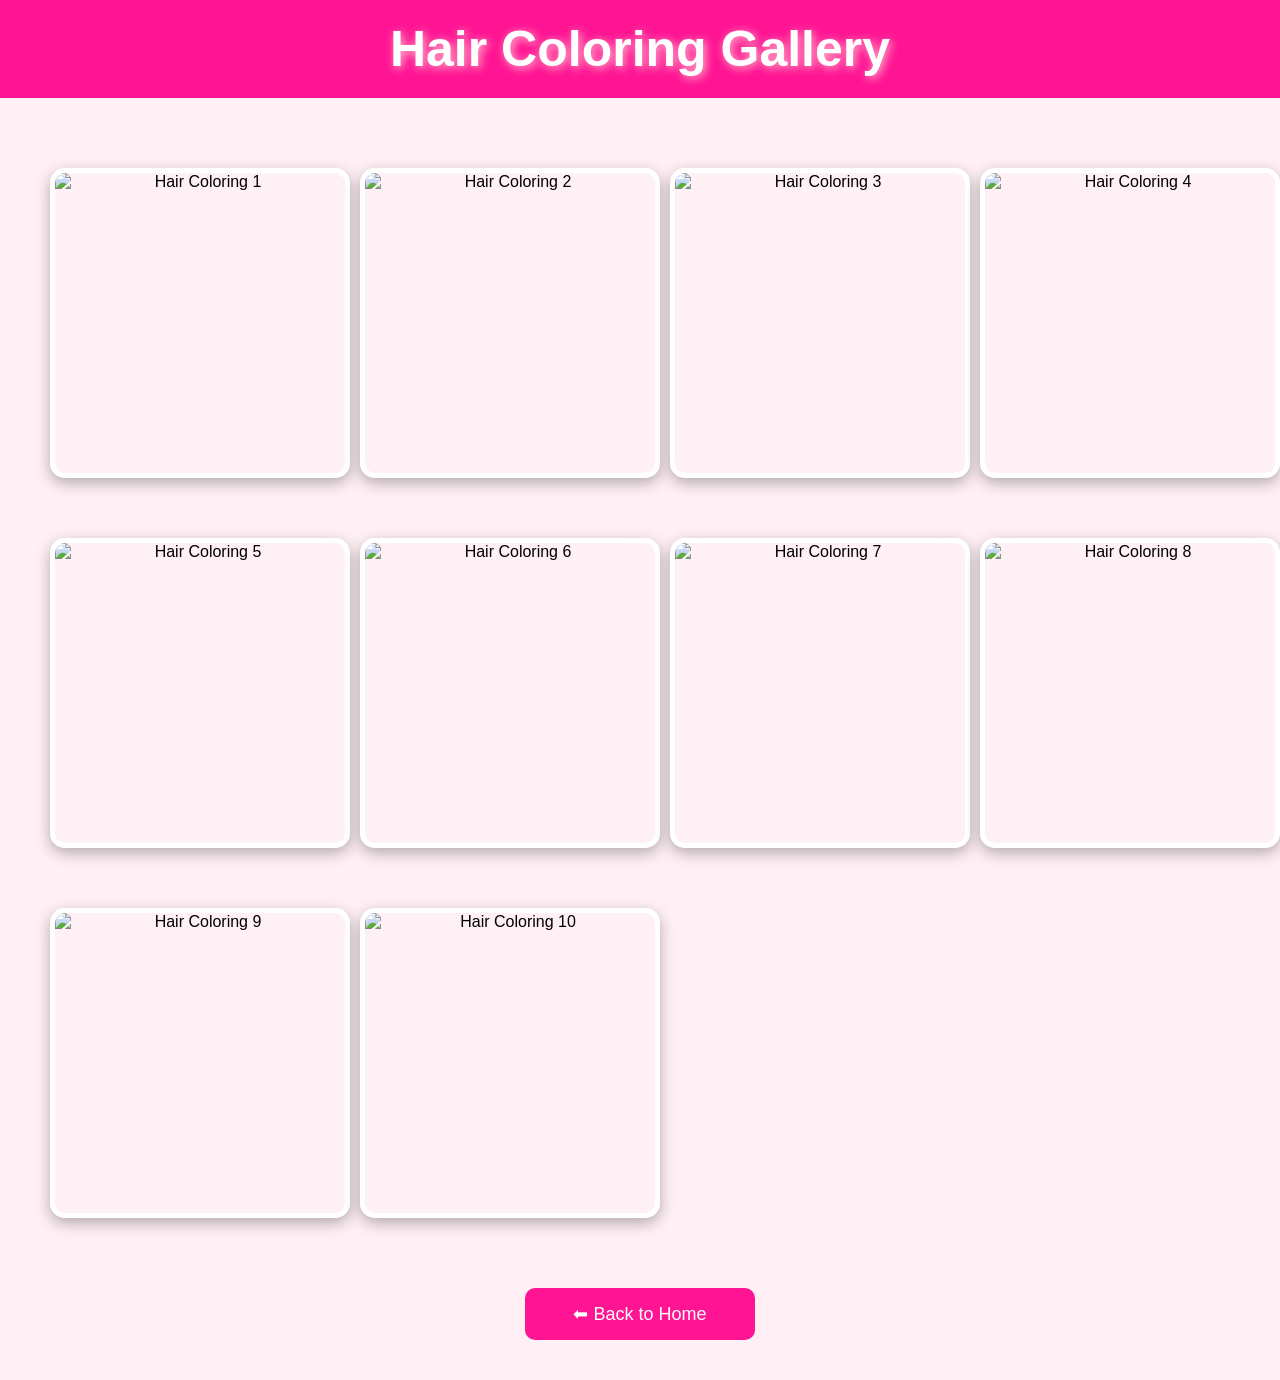
==== coloring.html @ e6cfbfc3 "Add files via upload" ====
<!DOCTYPE html>
<html lang="en">
<head>
    <meta charset="UTF-8">
    <meta name="viewport" content="width=device-width, initial-scale=1.0">
    <title>Hair Coloring | Salon Soukaina</title>

    <link rel="stylesheet" href="style.css">

    <style>
        body{
            margin:0;
            background:#fff0f5;
            font-family:Arial,sans-serif;
        }

        h1{
            background:deeppink;
            color:white;
            text-align:center;
            padding:20px;
            margin:0;
        }

        .gallery{
            display:grid;
            grid-template-columns:repeat(auto-fit,minmax(250px,1fr));
            gap:20px;
            padding:30px;
        }

        .gallery img{
            width:100%;
            height:300px;
            object-fit:cover;
            border-radius:15px;
            box-shadow:0 5px 15px rgba(0,0,0,.3);
            transition:0.4s;
        }

        .gallery img:hover{
            transform:scale(1.05);
        }

        .back{
            display:block;
            width:200px;
            margin:20px auto 40px;
            text-align:center;
            background:deeppink;
            color:white;
            text-decoration:none;
            padding:15px;
            border-radius:10px;
            font-size:18px;
        }

        .back:hover{
            background:purple;
        }
    </style>

</head>
<body>

<h1>Hair Coloring Gallery</h1>

<div class="gallery">

    <img src="images/coloring1.jpg" alt="Hair Coloring 1">
    <img src="images/coloring2.jpg" alt="Hair Coloring 2">
    <img src="images/coloring3.jpg" alt="Hair Coloring 3">
    <img src="images/coloring4.jpg" alt="Hair Coloring 4">
    <img src="images/coloring5.jpg" alt="Hair Coloring 5">
    <img src="images/coloring6.jpg" alt="Hair Coloring 6">
    <img src="images/coloring7.jpg" alt="Hair Coloring 7">
    <img src="images/coloring8.jpg" alt="Hair Coloring 8">
    <img src="images/coloring9.jpg" alt="Hair Coloring 9">
    <img src="images/coloring10.jpg" alt="Hair Coloring 10">

</div>

<a href="index.html" class="back">⬅ Back to Home</a>

</body>
</html>
---- style.css ----
body{
    margin:0;
    background:linear-gradient(to right,#ffe6f2,#fff5fa);
    font-family:'Poppins',sans-serif;
    text-align:center;
}

nav{
    background:deeppink;
    padding:20px;
}

nav a{
    color:white;
    text-decoration:none;
    margin:20px;
    font-size:20px;
    font-weight:bold;
    transition:0.3s;
}

nav a:hover{
    color:yellow;
}

.container{
    width:80%;
    max-width:900px;
    margin:40px auto;
    background:white;
    padding:30px;
    border-radius:20px;
    box-shadow:0 10px 25px rgba(0,0,0,.2);
    animation:fade 1s ease;
}

h1{
    color:deeppink;
    font-size:50px;
    text-shadow:2px 2px 10px pink;
}

h2{
    color:purple;
    border-bottom:3px solid pink;
    display:inline-block;
    padding-bottom:5px;
}

p{
    color:#333;
    font-size:18px;
}

img{
    width:260px;
    border-radius:50%;
    border:5px solid white;
    box-shadow:0 0 20px rgba(0,0,0,.3);
    margin:20px;
}

input[type=text],
input[type=tel]{
    width:300px;
    padding:12px;
    border:2px solid pink;
    border-radius:10px;
    font-size:16px;
    outline:none;
    transition:.3s;
}

input[type=text]:focus,
input[type=tel]:focus{
    border-color:deeppink;
    box-shadow:0 0 12px pink;
}

input[type=submit]{
    background:linear-gradient(45deg,deeppink,purple);
    color:white;
    border:none;
    padding:15px 30px;
    border-radius:30px;
    font-size:18px;
    cursor:pointer;
    transition:.3s;
}

input[type=submit]:hover{
    transform:scale(1.08);
    box-shadow:0 0 20px hotpink;
}

footer{
    background:#222;
    color:white;
    padding:20px;
    margin-top:40px;
}

hr{
    border:0;
    height:2px;
    background:pink;
    margin:30px 0;
}

@keyframes fade{
    from{
        opacity:0;
        transform:translateY(30px);
    }
    to{
        opacity:1;
        transform:translateY(0);
    }
}

.gallery{
    display:flex;
    justify-content:center;
    flex-wrap:wrap;
    gap:20px;
    margin-top:20px;
}

.gallery img{
    width:220px;
    height:220px;
    object-fit:cover;
    border-radius:15px;
    box-shadow:0 5px 15px rgba(0,0,0,.2);
    transition:0.4s;
}

.gallery img:hover{
    transform:scale(1.08);
    box-shadow:0 10px 25px hotpink;
}

#contact{
    background:white;
    margin-top:40px;
    padding:30px;
    border-radius:15px;
    box-shadow:0 5px 15px rgba(0,0,0,.2);
}

#contact p{
    font-size:20px;
    margin:10px;
}

.services{
display:flex;
justify-content:center;
gap:20px;
flex-wrap:wrap;
margin:40px;
}

.card{
width:220px;
background:white;
padding:20px;
border-radius:15px;
text-decoration:none;
color:black;
box-shadow:0 5px 15px rgba(0,0,0,.2);
transition:.3s;
}

.card:hover{
background:deeppink;
color:white;
transform:scale(1.05);
}
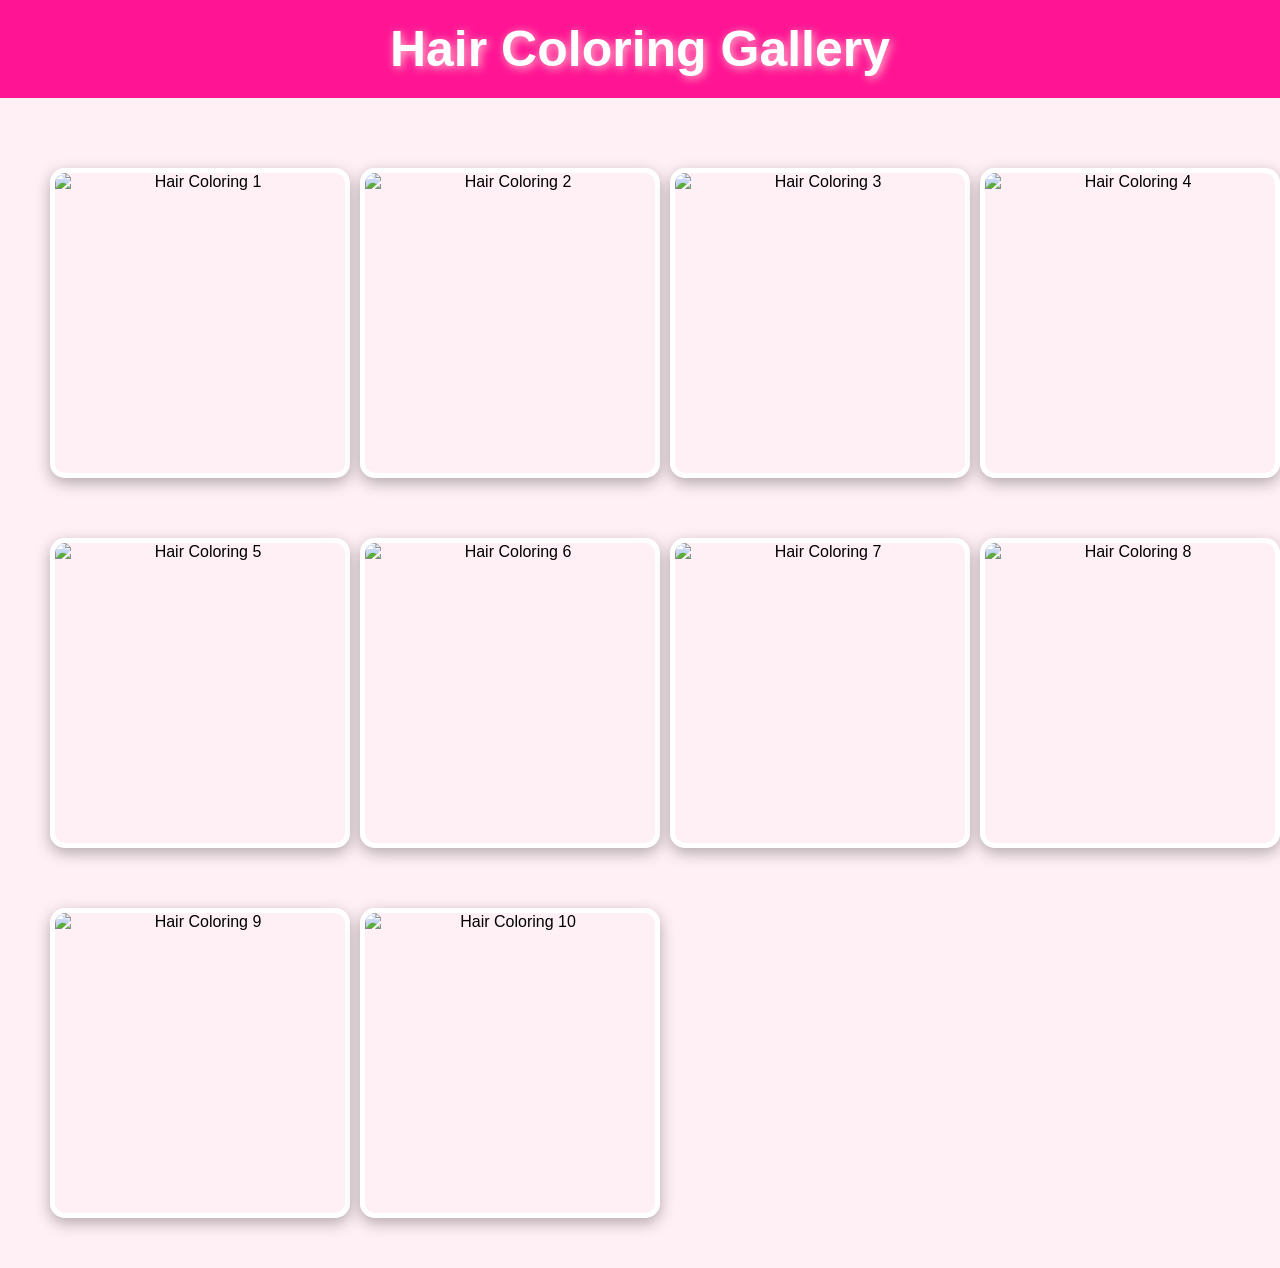
==== commit 07f6c8bc: "Add files via upload" ====
--- a/coloring.html
+++ b/coloring.html
@@ -80,7 +80,5 @@
 
 </div>
 
-<a href="index.html" class="back">⬅ Back to Home</a>
-
 </body>
 </html>
